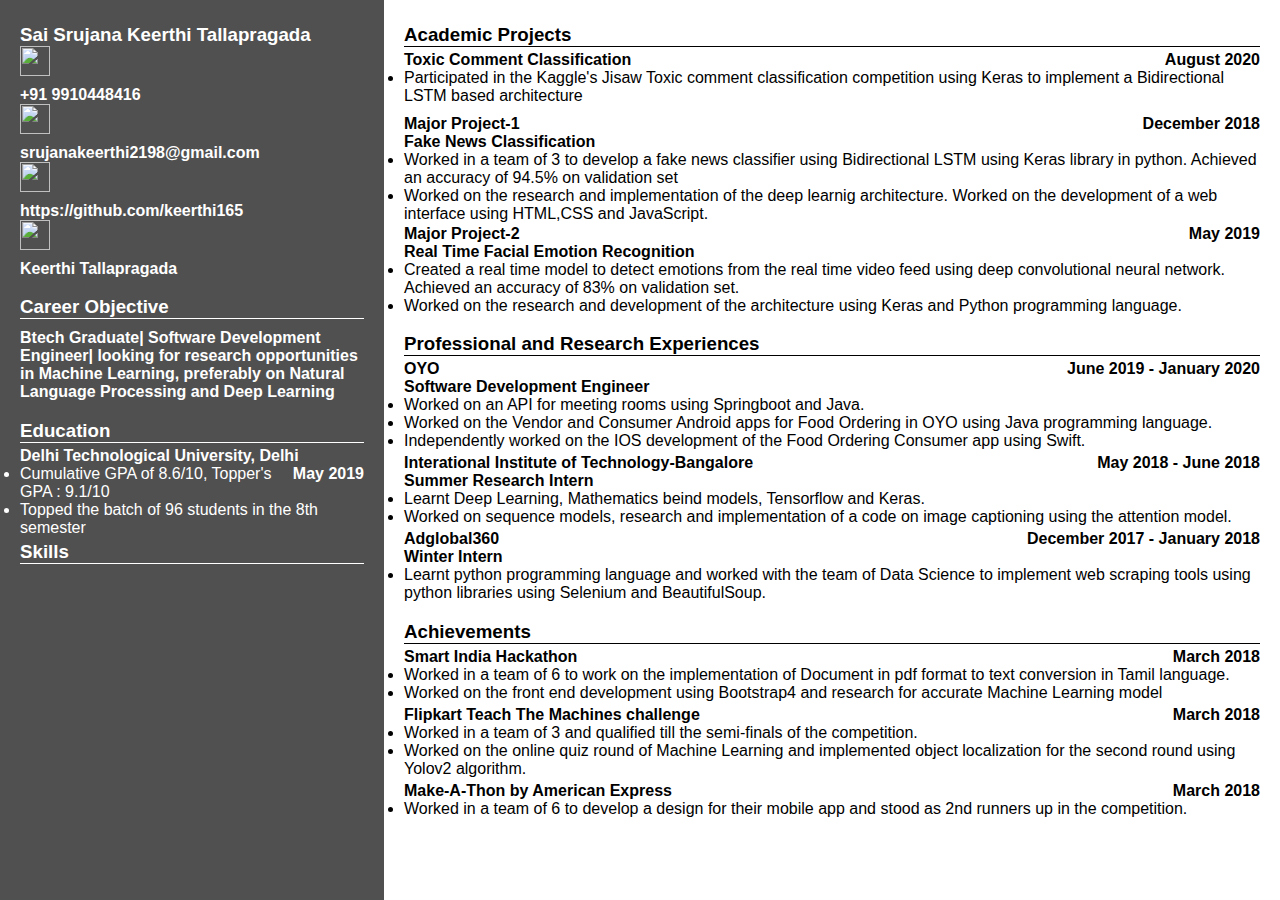
==== index.html @ 76b26827 "Update index.html" ====
<!DOCTYPE html>
<html>
  <head>
    <title> Keerthi Tallapragada</title>
    <meta name="viewport" content="width=device-width, initial-scale=1">
    <link rel = "stylesheet" type = "text/css" href="assets/css/mstyle.css">
  </head>
 <body>
  <div class = "mainRow">
   <div class="mainColumnOne" style="background-color: #505050; height: 100vh;">
    <h3 style="color: white; ">Sai Srujana Keerthi Tallapragada</h3>
       <div class = "phRow">
       <img src ="assets/phone.png" style="display: inline-block; width: 30px; height: 30px;vertical-align: middle;"/>
         <span style="color: white; vertical-align:middle;"><h4>+91 9910448416</h4></span>
     </div> 
     <div class = "emRow">
       <img src ="assets/email.png" style="vertical-align: middle; width: 30px; height: 30px;"/>
       <span style="color: white; vertical-align:middle;margin-left: 0px;padding-left: 0px;"><h4>srujanakeerthi2198@gmail.com</h4></span>
     </div> 
        <div class = "gitRow">
          <img src ="assets/github.png" style="vertical-align: middle; width: 30px; height: 30px;"/> 
        <span style="color: white; vertical-align: middle; margin-left: 0px;padding-left: 0px;"><h4>https://github.com/keerthi165</h4></span>
     </div> 
        <div class = "linkRow">
          <img src ="assets/linkedin.png" style="vertical-align: middle ; width: 30px; height: 30px;"/> 
       <span style="color: white; vertical-align: middle;margin-left: 0px; padding-left: 0px;"><h4>Keerthi Tallapragada</h4></span>
     </div> 
     <h3 style="color:white;"> Career Objective</h3>
      <div style="height:1px; width: 100%; background-color: white"></div>
    <h4 style="color: white; ">Btech Graduate| Software Development Engineer| looking for research opportunities in Machine Learning, preferably on Natural Language Processing and Deep Learning</h4>
      <h3 style="color:white;">Education</h3>
        <div style="height:1px; width: 100%; background-color: white"></div>
           <h4 style="color: white; margin-top: 4px;"> 
             <div style="float:left; padding: 0px;">Delhi Technological University, Delhi</div>
             <div style="float:right">May 2019</div>
             <div style="clear: left;"/>
           </h4>
       <ul style="color: white; margin-top:0px;">
      <li> Cumulative GPA of 8.6/10, Topper's GPA : 9.1/10</li>
      <li> Topped the batch of 96 students in the 8th semester</li>
       </ul>
     
     <h3 style="color: white; margin-top:4px;">Skills</h3>
      <div style="height:1px; width: 100%; background-color: white"></div>
     
   </div>
<div class="mainColumnTwo" style= "height: 100vh;">

<!--projects-->
<h3>Academic Projects</h3>
  <div style="height:1px; width: 100%; background-color: #000000"></div>
 <h4 style="margin-top: 4px;"> 
    <div style="float:left; padding: 0px;">Toxic Comment Classification</div>
    <div style="float:right;">August 2020</div>
    <div style="clear: left;"/>
</h4>
  
  <ul style="margin-top:0px;">
<li>Participated in the Kaggle's Jisaw Toxic comment classification competition using Keras to implement a Bidirectional LSTM based architecture</li>
 </ul>
  <h4> 
    <div style="float:left; padding: 0px;">Major Project-1</div>
    <div style="float:right;">December 2018</div>
    <div style="clear: left;"/>
</h4>
  <h4 style="margin-top:0px;">Fake News Classification</h4>
 <ul style="margin-top: 0px;">
<li>Worked in a team of 3 to develop a fake news classifier using Bidirectional LSTM using Keras library in python. Achieved an accuracy of 94.5% on validation set</li>
<li>Worked on the research and implementation of the deep learnig architecture. Worked on the development of a web interface using HTML,CSS and JavaScript.</li>
 </ul>
 
 <h4 style="margin-top:2px;"> 
    <div style="float:left; padding: 0px;">
      <div>Major Project-2</div>
      <div>Real Time Facial Emotion Recognition</div>
      </div>
    <div style="float:right;">May 2019</div>
    <div style="clear: left;"/>
</h4>
   <ul style="margin-top:0px;">
<li>Created a real time model to detect emotions from the real time video feed using deep convolutional neural network. Achieved an accuracy of 83% on validation set.</li>
 <li>Worked on the research and development of the architecture using Keras and Python programming language.</li>
 </ul> 
   
   
 <!--Professional and Research Experiences-->  
 <h3>Professional and Research Experiences</h3>
  <div style="height:1px; width: 100%; background-color: #000000"></div>
 <h4 style="margin-top: 4px;"> 
    <div style="float:left; padding: 0px;">
      <div>OYO</div>
      <div>Software Development Engineer</div>
   </div>
    <div style="float:right;">June 2019 - January 2020</div>
    <div style="clear: left;"/>
</h4>
   <ul style="margin-top:0px;">
  <li> Worked on an API for meeting rooms using Springboot and Java.</li> 
  <li>Worked on the Vendor and Consumer Android apps for Food Ordering in OYO using Java programming language. </li>
  <li>Independently worked on the IOS development of the Food Ordering Consumer app using Swift. </li>
   </ul>

 <h4 style="margin-top: 4px;"> 
    <div style="float:left; padding: 0px;">
      <div>Interational Institute of Technology-Bangalore</div>
      <div>Summer Research Intern</div>
   </div>
    <div style="float:right;">May 2018 - June 2018</div>
    <div style="clear: left;"/>
</h4>
<ul style="margin-top:0px;">
 <li>Learnt Deep Learning, Mathematics beind models, Tensorflow and Keras. </li>
<li>Worked on sequence models, research and implementation of a code on image captioning using the attention model. </li>
 </ul>
  
    <h4 style="margin-top: 4px;"> 
    <div style="float:left; padding: 0px;">
      <div>Adglobal360</div>
        <div> Winter Intern </div>
      </div>
    <div style="float:right;">December 2017 - January 2018</div>
    <div style="clear: left;"/>
</h4>
<ul style="margin-top:0px;">
  <li> Learnt python programming language and worked with the team of Data Science to implement web scraping tools using python libraries using Selenium and BeautifulSoup.</li> 
 </ul>  
  
  <!--Achievements-->
  <h3>Achievements</h3>
  <div style="height:1px; width: 100%; background-color: #000000"></div>
  <h4 style="margin-top:4px;"> 
    <div style="float:left; padding: 0px;">Smart India Hackathon</div>
    <div style="float:right;">March 2018</div>
    <div style="clear: left;"/>
</h4> 
<ul style="margin-top:0px;">
  <li>Worked in a team of 6 to work on the implementation of Document in pdf format to text conversion in Tamil language.</li> 
  <li>Worked on the front end development using Bootstrap4 and research for accurate Machine Learning model</li>
 </ul>

  <h4 style="margin-top:4px;"> 
    <div style="float:left;padding:0px;">Flipkart Teach The Machines challenge</div>
    <div style="float:right;">March 2018</div>
    <div style="clear: left;"/>
</h4> 
<ul style="margin-top:0px;">
  <li>Worked in a team of 3 and qualified till the semi-finals of the competition.</li> 
  <li>Worked on the online quiz round of Machine Learning and implemented object localization for the second round using Yolov2 algorithm.</li>
 </ul>  
   
  <h4 style="margin-top:4px;"> 
    <div style="float:left; padding:0px;">Make-A-Thon by American Express</div>
    <div style="float:right;">March 2018</div>
    <div style="clear: left;"/>
</h4> 
 
<ul style="margin-top:0px;">
  <li>Worked in a team of 6 to develop a design for their mobile app and stood as 2nd runners up in the competition.</li> 
 </ul>    
  </div>
 </div>
  </body>
</html>
---- assets/css/mstyle.css ----
* {
  box-sizing: border-box;
}

body{
 margin: 0px;
 height : 100vh;
}

.phColOne,.emColOne,.linkColOne,.gitColOne{
  float: left;
  width: 20%;
  height: 50px;
}
.phColTwo,.emColTwo, .linkColTwo,.gitColTwo{
  float: right;
  width: 80%;
}

.phRow, .emRow,.linkRow,.gitRow::after{
  clear: both;
}

.mainColumnOne{
  float: left;
  width:30%;
  padding-left: 20px;
  padding-right: 20px;
  padding-top: 5px;
  height: 100vh;
}

.mainColumnTwo{
 float: right;
  width: 70%;
  padding-top: 5px;
  padding-right: 20px;
  padding-left: 20px;
  height: 100vh;
}
.college{
 float: left;
  width: 70%
}

.college_grad{
  float: right;
  width: 30%;
}

.job{
  float: left;
  width: 70%;
}

.job_date{
  float: right;
  width: 30%;
}

h3{
margin-bottom: 0;
padding: 0;
font-family: Helvetica, Arial, Tahoma, Serif;
}
h4{
margin: 0px;
margin-top:10px;
padding:0px;
font-family: Helvetica, Arial, Tahoma, Serif;
}
ul{
 font-family: Helvetica, Arial, Tahoma, Serif;
  margin: 0px;
  padding:0px;
}
h2{
font-family: Arial Black, Arial, Tahoma, Serif;
}
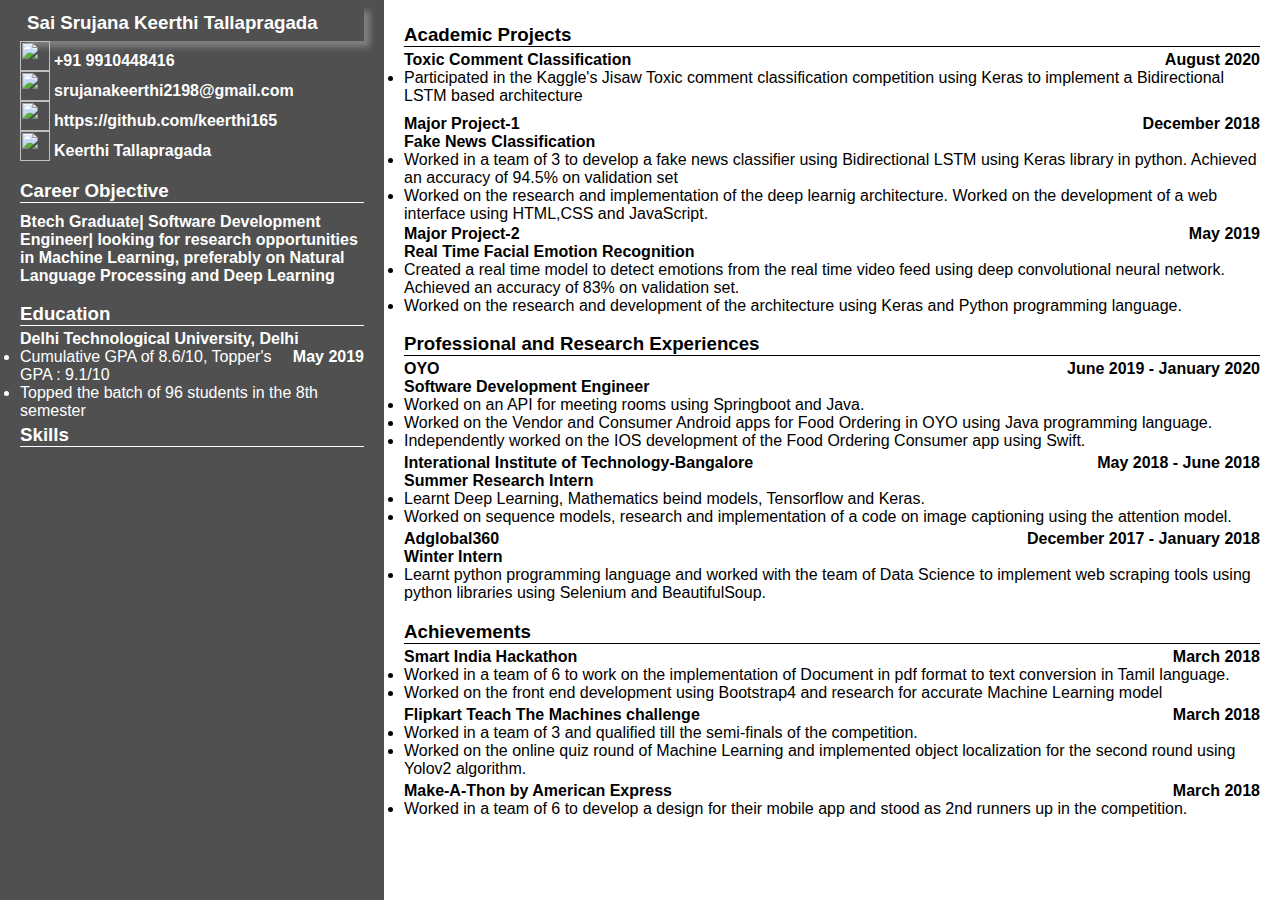
==== commit ab2a495d: "Update index.html" ====
--- a/index.html
+++ b/index.html
@@ -8,22 +8,22 @@
  <body>
   <div class = "mainRow">
    <div class="mainColumnOne" style="background-color: #505050; height: 100vh;">
-    <h3 style="color: white; ">Sai Srujana Keerthi Tallapragada</h3>
+     <div style="box-shadow: 6px 6px 6px grey;"><h3 style="color: white; margin-top: 0px; padding: 7px;">Sai Srujana Keerthi Tallapragada</h3></div>
        <div class = "phRow">
        <img src ="assets/phone.png" style="display: inline-block; width: 30px; height: 30px;vertical-align: middle;"/>
-         <span style="color: white; vertical-align:middle;"><h4>+91 9910448416</h4></span>
+         <span style="color: white;display: inline-block; vertical-align:middle;"><h4>+91 9910448416</h4></span>
      </div> 
      <div class = "emRow">
        <img src ="assets/email.png" style="vertical-align: middle; width: 30px; height: 30px;"/>
-       <span style="color: white; vertical-align:middle;margin-left: 0px;padding-left: 0px;"><h4>srujanakeerthi2198@gmail.com</h4></span>
+       <span style="color: white; vertical-align:middle; display: inline-block;margin-left: 0px;padding-left: 0px;"><h4>srujanakeerthi2198@gmail.com</h4></span>
      </div> 
         <div class = "gitRow">
           <img src ="assets/github.png" style="vertical-align: middle; width: 30px; height: 30px;"/> 
-        <span style="color: white; vertical-align: middle; margin-left: 0px;padding-left: 0px;"><h4>https://github.com/keerthi165</h4></span>
+        <span style="color: white; vertical-align: middle; margin-left: 0px;display: inline-block;padding-left: 0px;"><h4>https://github.com/keerthi165</h4></span>
      </div> 
         <div class = "linkRow">
           <img src ="assets/linkedin.png" style="vertical-align: middle ; width: 30px; height: 30px;"/> 
-       <span style="color: white; vertical-align: middle;margin-left: 0px; padding-left: 0px;"><h4>Keerthi Tallapragada</h4></span>
+       <span style="color: white; vertical-align: middle;margin-left: 0px; padding-left: 0px;display: inline-block;"><h4>Keerthi Tallapragada</h4></span>
      </div> 
      <h3 style="color:white;"> Career Objective</h3>
       <div style="height:1px; width: 100%; background-color: white"></div>
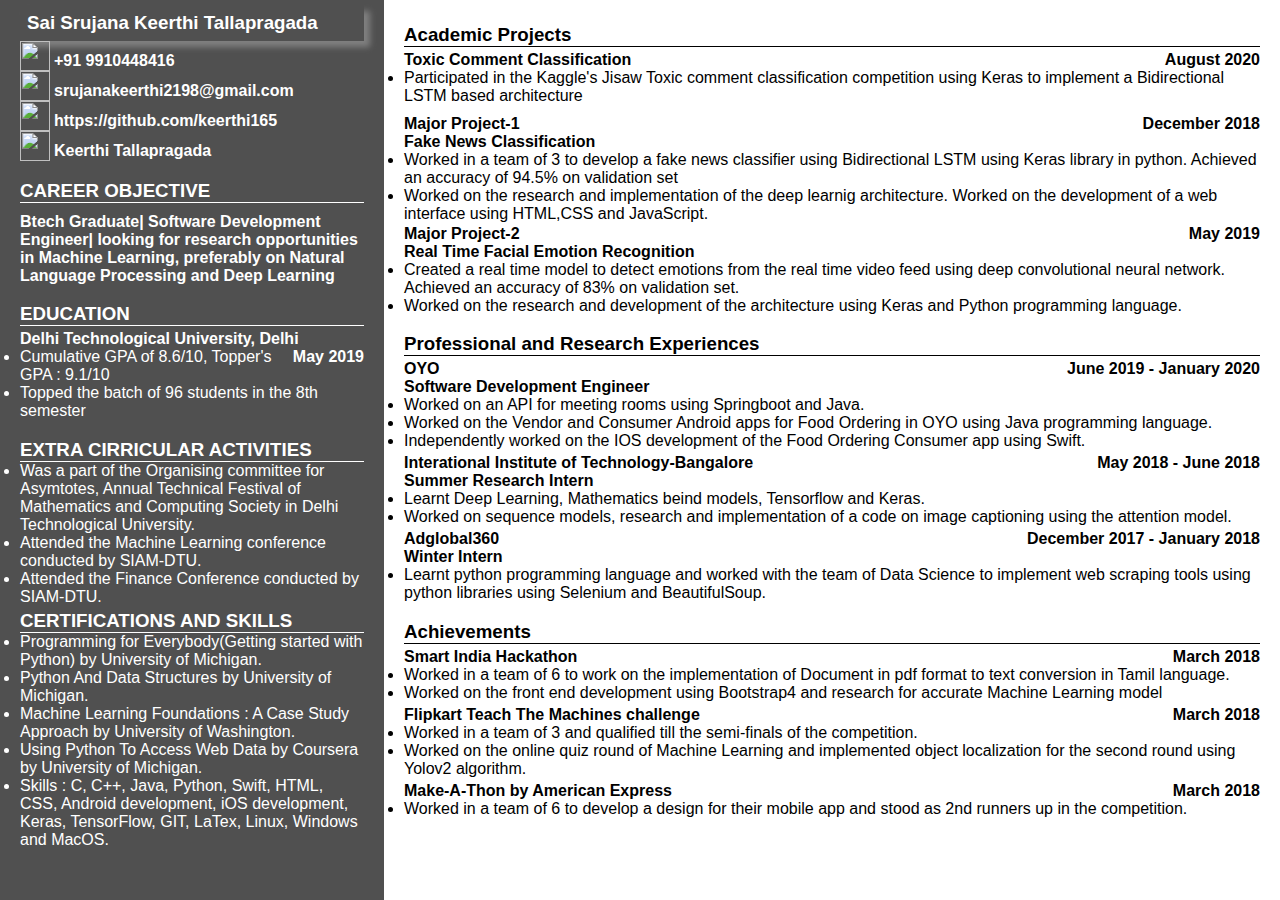
==== commit 05c249e9: "Update index.html" ====
--- a/index.html
+++ b/index.html
@@ -6,8 +6,8 @@
     <link rel = "stylesheet" type = "text/css" href="assets/css/mstyle.css">
   </head>
  <body>
-  <div class = "mainRow">
-   <div class="mainColumnOne" style="background-color: #505050; height: 100vh;">
+  <div class = "mainRow" style="margin: 0px; height: 100vh;">
+   <span class="mainColumnOne" style="background-color: #505050; height: 100vh; ">
      <div style="box-shadow: 6px 6px 6px grey;"><h3 style="color: white; margin-top: 0px; padding: 7px;">Sai Srujana Keerthi Tallapragada</h3></div>
        <div class = "phRow">
        <img src ="assets/phone.png" style="display: inline-block; width: 30px; height: 30px;vertical-align: middle;"/>
@@ -25,10 +25,10 @@
           <img src ="assets/linkedin.png" style="vertical-align: middle ; width: 30px; height: 30px;"/> 
        <span style="color: white; vertical-align: middle;margin-left: 0px; padding-left: 0px;display: inline-block;"><h4>Keerthi Tallapragada</h4></span>
      </div> 
-     <h3 style="color:white;"> Career Objective</h3>
+     <h3 style="color:white;">CAREER OBJECTIVE</h3>
       <div style="height:1px; width: 100%; background-color: white"></div>
     <h4 style="color: white; ">Btech Graduate| Software Development Engineer| looking for research opportunities in Machine Learning, preferably on Natural Language Processing and Deep Learning</h4>
-      <h3 style="color:white;">Education</h3>
+      <h3 style="color:white;">EDUCATION</h3>
         <div style="height:1px; width: 100%; background-color: white"></div>
            <h4 style="color: white; margin-top: 4px;"> 
              <div style="float:left; padding: 0px;">Delhi Technological University, Delhi</div>
@@ -39,12 +39,25 @@
       <li> Cumulative GPA of 8.6/10, Topper's GPA : 9.1/10</li>
       <li> Topped the batch of 96 students in the 8th semester</li>
        </ul>
+      <h3 style="color:white;">EXTRA CIRRICULAR ACTIVITIES</h3>
+        <div style="height:1px; width: 100%; background-color: white"></div>
+       <ul style="color: white; margin-top:0px;">
+      <li> Was a part of the Organising committee for Asymtotes, Annual Technical Festival of Mathematics and Computing Society in Delhi Technological University. </li>
+      <li>Attended the Machine Learning conference conducted by SIAM-DTU. </li>
+      <li>Attended the Finance Conference conducted by SIAM-DTU.</li>
+       </ul>
      
-     <h3 style="color: white; margin-top:4px;">Skills</h3>
+     <h3 style="color: white; margin-top:4px;">CERTIFICATIONS AND SKILLS</h3>
       <div style="height:1px; width: 100%; background-color: white"></div>
-     
-   </div>
-<div class="mainColumnTwo" style= "height: 100vh;">
+       <ul style="color: white; margin-top:0px;">
+      <li> Programming for Everybody(Getting started with Python) by University of Michigan. </li>
+      <li>Python And Data Structures by University of Michigan. </li>
+      <li>Machine Learning Foundations : A Case Study Approach by University of Washington.</li>
+         <li>Using Python To Access Web Data by Coursera by University of Michigan. </li>
+         <li>Skills : C, C++, Java, Python, Swift, HTML, CSS, Android development, iOS development, Keras, TensorFlow, GIT, LaTex, Linux, Windows and MacOS.</li>
+       </ul>
+   </span>
+<span class="mainColumnTwo">
 
 <!--projects-->
 <h3>Academic Projects</h3>
@@ -157,7 +170,7 @@
 <ul style="margin-top:0px;">
   <li>Worked in a team of 6 to develop a design for their mobile app and stood as 2nd runners up in the competition.</li> 
  </ul>    
-  </div>
+  </span>
  </div>
   </body>
 </html>
--- a/assets/css/mstyle.css
+++ b/assets/css/mstyle.css
@@ -2,12 +2,12 @@
   box-sizing: border-box;
 }
 
-body{
+body,html{
  margin: 0px;
  height : 100vh;
 }
 
-.phColOne,.emColOne,.linkColOne,.gitColOne{
+/* .phColOne,.emColOne,.linkColOne,.gitColOne{
   float: left;
   width: 20%;
   height: 50px;
@@ -19,7 +19,7 @@
 
 .phRow, .emRow,.linkRow,.gitRow::after{
   clear: both;
-}
+} */
 
 .mainColumnOne{
   float: left;
@@ -27,7 +27,7 @@
   padding-left: 20px;
   padding-right: 20px;
   padding-top: 5px;
-  height: 100vh;
+ margin:0px;
 }
 
 .mainColumnTwo{
@@ -36,7 +36,7 @@
   padding-top: 5px;
   padding-right: 20px;
   padding-left: 20px;
-  height: 100vh;
+  margin: 0px;
 }
 .college{
  float: left;
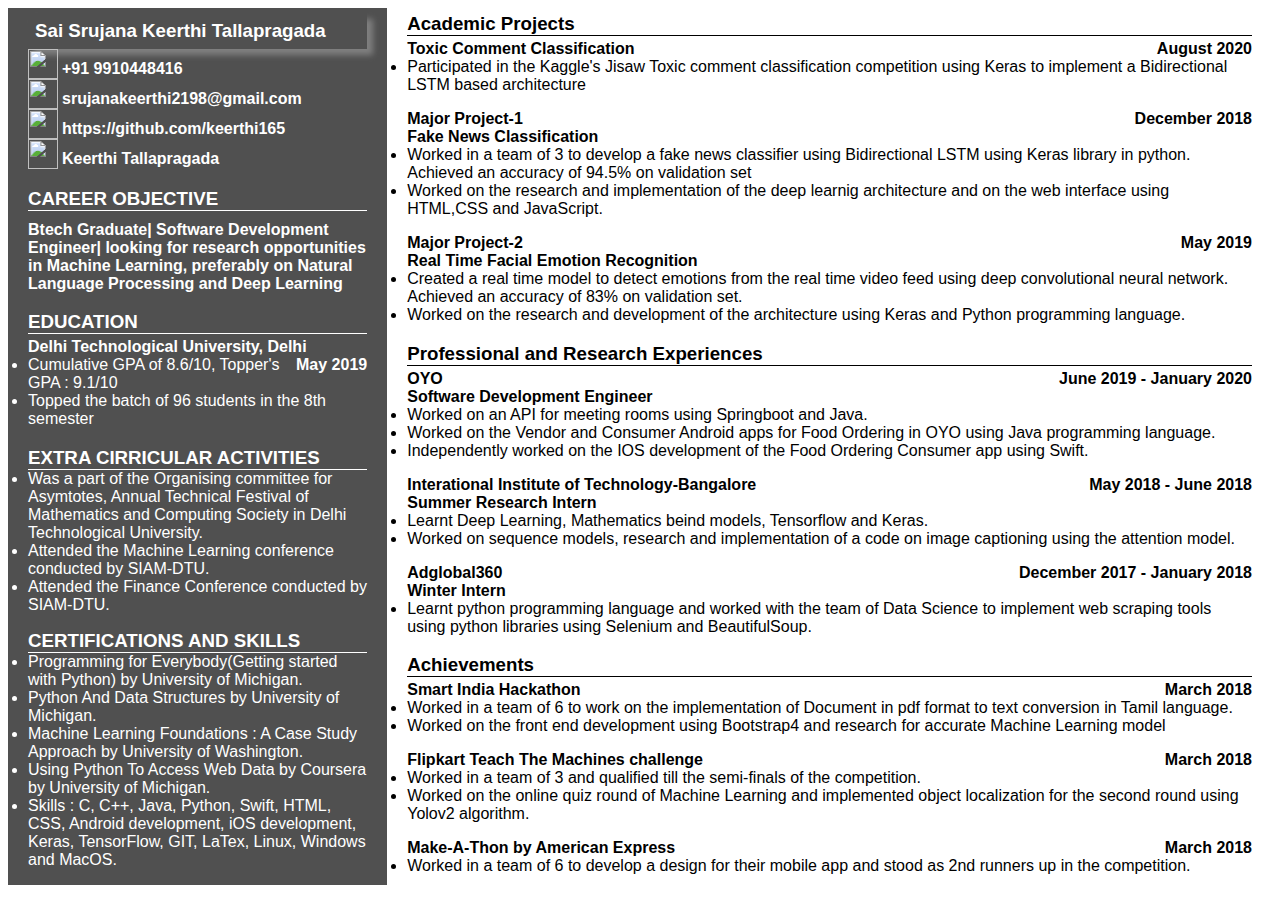
==== commit bcb08d3d: "Update index.html" ====
--- a/index.html
+++ b/index.html
@@ -6,8 +6,8 @@
     <link rel = "stylesheet" type = "text/css" href="assets/css/mstyle.css">
   </head>
  <body>
-  <div class = "mainRow" style="margin: 0px; height: 100vh;">
-   <span class="mainColumnOne" style="background-color: #505050; height: 100vh; ">
+  <div class = "mainRow" style="margin: 0px">
+   <div class="mainColumnOne" style="background-color: #505050;">
      <div style="box-shadow: 6px 6px 6px grey;"><h3 style="color: white; margin-top: 0px; padding: 7px;">Sai Srujana Keerthi Tallapragada</h3></div>
        <div class = "phRow">
        <img src ="assets/phone.png" style="display: inline-block; width: 30px; height: 30px;vertical-align: middle;"/>
@@ -56,11 +56,11 @@
          <li>Using Python To Access Web Data by Coursera by University of Michigan. </li>
          <li>Skills : C, C++, Java, Python, Swift, HTML, CSS, Android development, iOS development, Keras, TensorFlow, GIT, LaTex, Linux, Windows and MacOS.</li>
        </ul>
-   </span>
-<span class="mainColumnTwo">
+   </div>
+<div class="mainColumnTwo">
 
 <!--projects-->
-<h3>Academic Projects</h3>
+<h3 style="margin-top:0px;">Academic Projects</h3>
   <div style="height:1px; width: 100%; background-color: #000000"></div>
  <h4 style="margin-top: 4px;"> 
     <div style="float:left; padding: 0px;">Toxic Comment Classification</div>
@@ -79,10 +79,10 @@
   <h4 style="margin-top:0px;">Fake News Classification</h4>
  <ul style="margin-top: 0px;">
 <li>Worked in a team of 3 to develop a fake news classifier using Bidirectional LSTM using Keras library in python. Achieved an accuracy of 94.5% on validation set</li>
-<li>Worked on the research and implementation of the deep learnig architecture. Worked on the development of a web interface using HTML,CSS and JavaScript.</li>
+<li>Worked on the research and implementation of the deep learnig architecture and on the web interface using HTML,CSS and JavaScript.</li>
  </ul>
  
- <h4 style="margin-top:2px;"> 
+ <h4> 
     <div style="float:left; padding: 0px;">
       <div>Major Project-2</div>
       <div>Real Time Facial Emotion Recognition</div>
@@ -113,7 +113,7 @@
   <li>Independently worked on the IOS development of the Food Ordering Consumer app using Swift. </li>
    </ul>
 
- <h4 style="margin-top: 4px;"> 
+ <h4> 
     <div style="float:left; padding: 0px;">
       <div>Interational Institute of Technology-Bangalore</div>
       <div>Summer Research Intern</div>
@@ -126,7 +126,7 @@
 <li>Worked on sequence models, research and implementation of a code on image captioning using the attention model. </li>
  </ul>
   
-    <h4 style="margin-top: 4px;"> 
+    <h4> 
     <div style="float:left; padding: 0px;">
       <div>Adglobal360</div>
         <div> Winter Intern </div>
@@ -151,7 +151,7 @@
   <li>Worked on the front end development using Bootstrap4 and research for accurate Machine Learning model</li>
  </ul>
 
-  <h4 style="margin-top:4px;"> 
+  <h4> 
     <div style="float:left;padding:0px;">Flipkart Teach The Machines challenge</div>
     <div style="float:right;">March 2018</div>
     <div style="clear: left;"/>
@@ -161,7 +161,7 @@
   <li>Worked on the online quiz round of Machine Learning and implemented object localization for the second round using Yolov2 algorithm.</li>
  </ul>  
    
-  <h4 style="margin-top:4px;"> 
+  <h4> 
     <div style="float:left; padding:0px;">Make-A-Thon by American Express</div>
     <div style="float:right;">March 2018</div>
     <div style="clear: left;"/>
@@ -170,7 +170,7 @@
 <ul style="margin-top:0px;">
   <li>Worked in a team of 6 to develop a design for their mobile app and stood as 2nd runners up in the competition.</li> 
  </ul>    
-  </span>
+  </div>
  </div>
   </body>
 </html>
--- a/assets/css/mstyle.css
+++ b/assets/css/mstyle.css
@@ -1,10 +1,5 @@
 * {
   box-sizing: border-box;
-}
-
-body,html{
- margin: 0px;
- height : 100vh;
 }
 
 /* .phColOne,.emColOne,.linkColOne,.gitColOne{
@@ -16,7 +11,6 @@
   float: right;
   width: 80%;
 }
-
 .phRow, .emRow,.linkRow,.gitRow::after{
   clear: both;
 } */
@@ -24,20 +18,27 @@
 .mainColumnOne{
   float: left;
   width:30%;
+  min-height: 100%;
   padding-left: 20px;
   padding-right: 20px;
   padding-top: 5px;
- margin:0px;
 }
 
 .mainColumnTwo{
  float: right;
   width: 70%;
+  min-height: 100%;
   padding-top: 5px;
+  padding-bottom: 20px;
   padding-right: 20px;
   padding-left: 20px;
-  margin: 0px;
 }
+
+.mainRow::after{
+ clear: both;
+ min-height: 100%;
+}
+
 .college{
  float: left;
   width: 70%
@@ -71,7 +72,6 @@
 }
 ul{
  font-family: Helvetica, Arial, Tahoma, Serif;
-  margin: 0px;
   padding:0px;
 }
 h2{
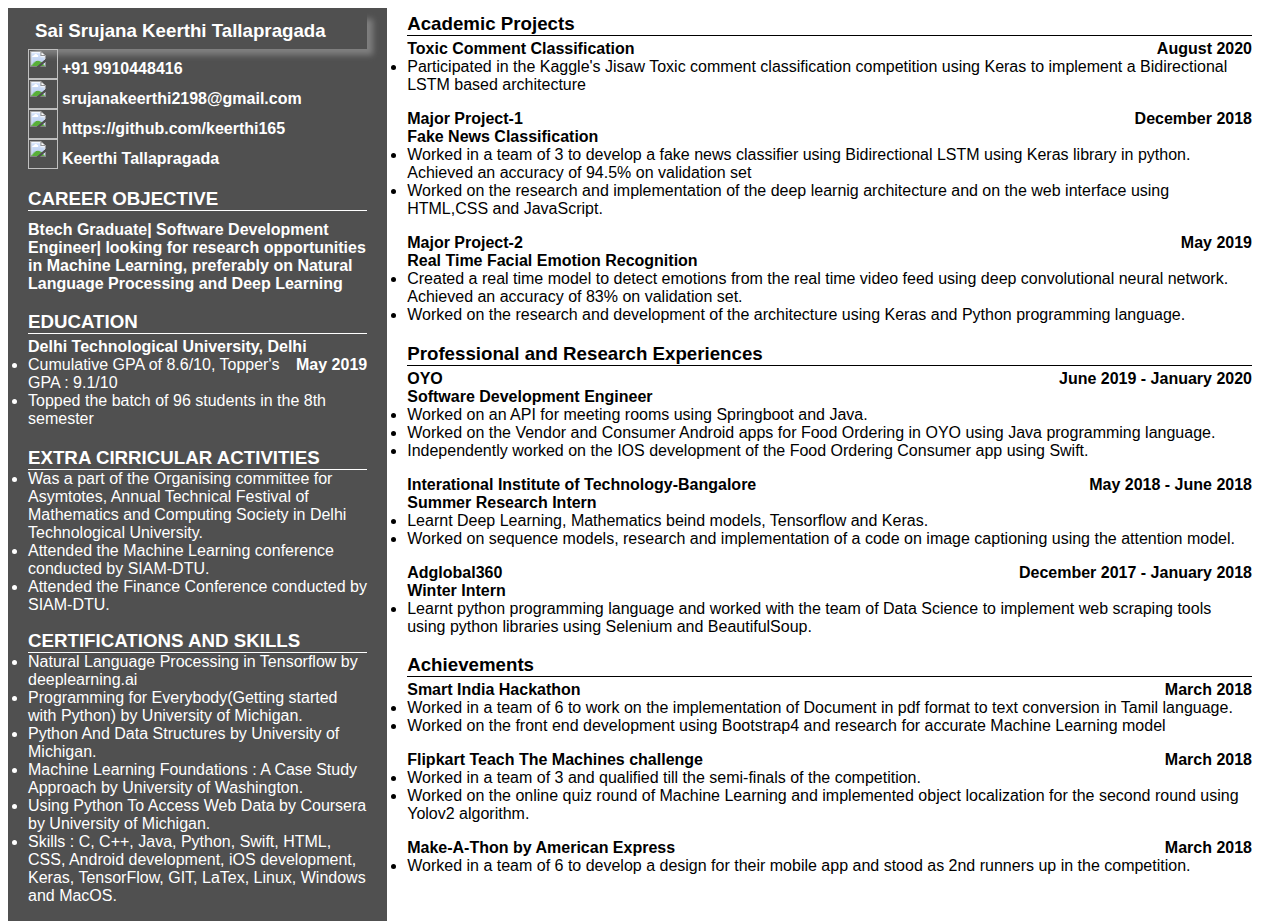
==== commit 00d9729c: "Update index.html" ====
--- a/index.html
+++ b/index.html
@@ -50,6 +50,7 @@
      <h3 style="color: white; margin-top:4px;">CERTIFICATIONS AND SKILLS</h3>
       <div style="height:1px; width: 100%; background-color: white"></div>
        <ul style="color: white; margin-top:0px;">
+         <li>Natural Language Processing in Tensorflow by deeplearning.ai</li>
       <li> Programming for Everybody(Getting started with Python) by University of Michigan. </li>
       <li>Python And Data Structures by University of Michigan. </li>
       <li>Machine Learning Foundations : A Case Study Approach by University of Washington.</li>
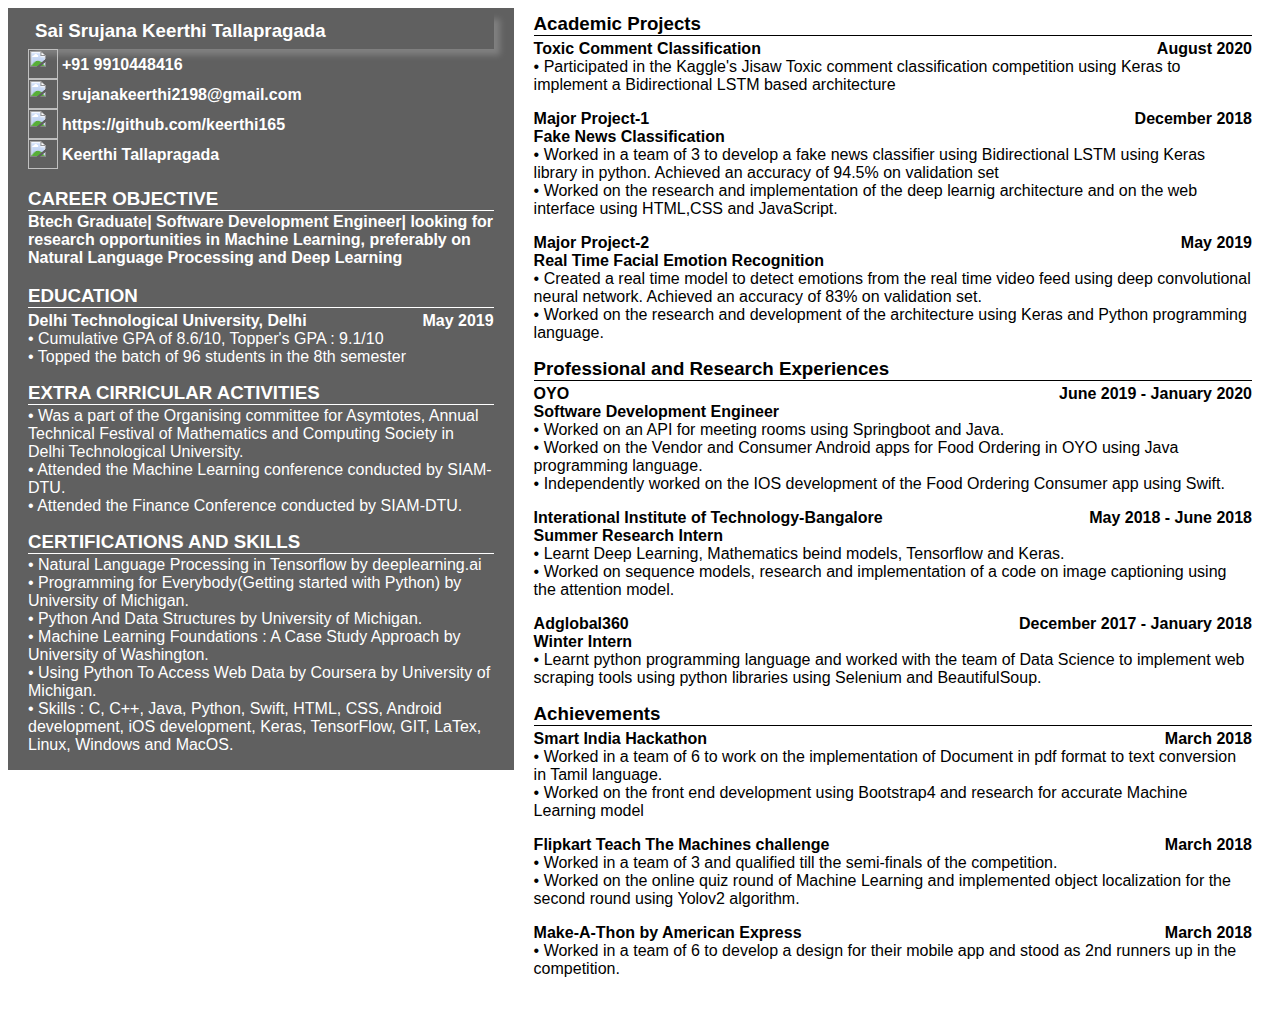
==== commit 4537553e: "Update index.html" ====
--- a/index.html
+++ b/index.html
@@ -7,9 +7,9 @@
   </head>
  <body>
   <div class = "mainRow" style="margin: 0px">
-   <div class="mainColumnOne" style="background-color: #505050;">
+   <div class="mainColumnOne" style="background-color: #606060;">
      <div style="box-shadow: 6px 6px 6px grey;"><h3 style="color: white; margin-top: 0px; padding: 7px;">Sai Srujana Keerthi Tallapragada</h3></div>
-       <div class = "phRow">
+       <div class = "phRow" style="margint-top: 4px;">
        <img src ="assets/phone.png" style="display: inline-block; width: 30px; height: 30px;vertical-align: middle;"/>
          <span style="color: white;display: inline-block; vertical-align:middle;"><h4>+91 9910448416</h4></span>
      </div> 
@@ -27,7 +27,7 @@
      </div> 
      <h3 style="color:white;">CAREER OBJECTIVE</h3>
       <div style="height:1px; width: 100%; background-color: white"></div>
-    <h4 style="color: white; ">Btech Graduate| Software Development Engineer| looking for research opportunities in Machine Learning, preferably on Natural Language Processing and Deep Learning</h4>
+    <h4 style="color: white; margin-top: 2px;">Btech Graduate| Software Development Engineer| looking for research opportunities in Machine Learning, preferably on Natural Language Processing and Deep Learning</h4>
       <h3 style="color:white;">EDUCATION</h3>
         <div style="height:1px; width: 100%; background-color: white"></div>
            <h4 style="color: white; margin-top: 4px;"> 
@@ -36,26 +36,26 @@
              <div style="clear: left;"/>
            </h4>
        <ul style="color: white; margin-top:0px;">
-      <li> Cumulative GPA of 8.6/10, Topper's GPA : 9.1/10</li>
-      <li> Topped the batch of 96 students in the 8th semester</li>
+      <li>• Cumulative GPA of 8.6/10, Topper's GPA : 9.1/10</li>
+      <li>• Topped the batch of 96 students in the 8th semester</li>
        </ul>
       <h3 style="color:white;">EXTRA CIRRICULAR ACTIVITIES</h3>
         <div style="height:1px; width: 100%; background-color: white"></div>
-       <ul style="color: white; margin-top:0px;">
-      <li> Was a part of the Organising committee for Asymtotes, Annual Technical Festival of Mathematics and Computing Society in Delhi Technological University. </li>
-      <li>Attended the Machine Learning conference conducted by SIAM-DTU. </li>
-      <li>Attended the Finance Conference conducted by SIAM-DTU.</li>
+       <ul style="color: white; margin-top:2px;">
+      <li>• Was a part of the Organising committee for Asymtotes, Annual Technical Festival of Mathematics and Computing Society in Delhi Technological University. </li>
+      <li>• Attended the Machine Learning conference conducted by SIAM-DTU. </li>
+      <li>• Attended the Finance Conference conducted by SIAM-DTU.</li>
        </ul>
      
      <h3 style="color: white; margin-top:4px;">CERTIFICATIONS AND SKILLS</h3>
       <div style="height:1px; width: 100%; background-color: white"></div>
-       <ul style="color: white; margin-top:0px;">
-         <li>Natural Language Processing in Tensorflow by deeplearning.ai</li>
-      <li> Programming for Everybody(Getting started with Python) by University of Michigan. </li>
-      <li>Python And Data Structures by University of Michigan. </li>
-      <li>Machine Learning Foundations : A Case Study Approach by University of Washington.</li>
-         <li>Using Python To Access Web Data by Coursera by University of Michigan. </li>
-         <li>Skills : C, C++, Java, Python, Swift, HTML, CSS, Android development, iOS development, Keras, TensorFlow, GIT, LaTex, Linux, Windows and MacOS.</li>
+       <ul style="color: white; margin-top: 2px;">
+         <li>• Natural Language Processing in Tensorflow by deeplearning.ai</li>
+      <li>• Programming for Everybody(Getting started with Python) by University of Michigan. </li>
+      <li>• Python And Data Structures by University of Michigan. </li>
+      <li>• Machine Learning Foundations : A Case Study Approach by University of Washington.</li>
+         <li>• Using Python To Access Web Data by Coursera by University of Michigan. </li>
+         <li>• Skills : C, C++, Java, Python, Swift, HTML, CSS, Android development, iOS development, Keras, TensorFlow, GIT, LaTex, Linux, Windows and MacOS.</li>
        </ul>
    </div>
 <div class="mainColumnTwo">
@@ -70,7 +70,7 @@
 </h4>
   
   <ul style="margin-top:0px;">
-<li>Participated in the Kaggle's Jisaw Toxic comment classification competition using Keras to implement a Bidirectional LSTM based architecture</li>
+<li>• Participated in the Kaggle's Jisaw Toxic comment classification competition using Keras to implement a Bidirectional LSTM based architecture</li>
  </ul>
   <h4> 
     <div style="float:left; padding: 0px;">Major Project-1</div>
@@ -79,8 +79,8 @@
 </h4>
   <h4 style="margin-top:0px;">Fake News Classification</h4>
  <ul style="margin-top: 0px;">
-<li>Worked in a team of 3 to develop a fake news classifier using Bidirectional LSTM using Keras library in python. Achieved an accuracy of 94.5% on validation set</li>
-<li>Worked on the research and implementation of the deep learnig architecture and on the web interface using HTML,CSS and JavaScript.</li>
+<li>• Worked in a team of 3 to develop a fake news classifier using Bidirectional LSTM using Keras library in python. Achieved an accuracy of 94.5% on validation set</li>
+<li>• Worked on the research and implementation of the deep learnig architecture and on the web interface using HTML,CSS and JavaScript.</li>
  </ul>
  
  <h4> 
@@ -92,8 +92,8 @@
     <div style="clear: left;"/>
 </h4>
    <ul style="margin-top:0px;">
-<li>Created a real time model to detect emotions from the real time video feed using deep convolutional neural network. Achieved an accuracy of 83% on validation set.</li>
- <li>Worked on the research and development of the architecture using Keras and Python programming language.</li>
+<li>• Created a real time model to detect emotions from the real time video feed using deep convolutional neural network. Achieved an accuracy of 83% on validation set.</li>
+ <li>• Worked on the research and development of the architecture using Keras and Python programming language.</li>
  </ul> 
    
    
@@ -109,9 +109,9 @@
     <div style="clear: left;"/>
 </h4>
    <ul style="margin-top:0px;">
-  <li> Worked on an API for meeting rooms using Springboot and Java.</li> 
-  <li>Worked on the Vendor and Consumer Android apps for Food Ordering in OYO using Java programming language. </li>
-  <li>Independently worked on the IOS development of the Food Ordering Consumer app using Swift. </li>
+  <li>• Worked on an API for meeting rooms using Springboot and Java.</li> 
+  <li>• Worked on the Vendor and Consumer Android apps for Food Ordering in OYO using Java programming language. </li>
+  <li>• Independently worked on the IOS development of the Food Ordering Consumer app using Swift. </li>
    </ul>
 
  <h4> 
@@ -123,8 +123,8 @@
     <div style="clear: left;"/>
 </h4>
 <ul style="margin-top:0px;">
- <li>Learnt Deep Learning, Mathematics beind models, Tensorflow and Keras. </li>
-<li>Worked on sequence models, research and implementation of a code on image captioning using the attention model. </li>
+ <li>• Learnt Deep Learning, Mathematics beind models, Tensorflow and Keras. </li>
+<li>• Worked on sequence models, research and implementation of a code on image captioning using the attention model. </li>
  </ul>
   
     <h4> 
@@ -136,7 +136,7 @@
     <div style="clear: left;"/>
 </h4>
 <ul style="margin-top:0px;">
-  <li> Learnt python programming language and worked with the team of Data Science to implement web scraping tools using python libraries using Selenium and BeautifulSoup.</li> 
+  <li>• Learnt python programming language and worked with the team of Data Science to implement web scraping tools using python libraries using Selenium and BeautifulSoup.</li> 
  </ul>  
   
   <!--Achievements-->
@@ -148,8 +148,8 @@
     <div style="clear: left;"/>
 </h4> 
 <ul style="margin-top:0px;">
-  <li>Worked in a team of 6 to work on the implementation of Document in pdf format to text conversion in Tamil language.</li> 
-  <li>Worked on the front end development using Bootstrap4 and research for accurate Machine Learning model</li>
+  <li>• Worked in a team of 6 to work on the implementation of Document in pdf format to text conversion in Tamil language.</li> 
+  <li>• Worked on the front end development using Bootstrap4 and research for accurate Machine Learning model</li>
  </ul>
 
   <h4> 
@@ -158,8 +158,8 @@
     <div style="clear: left;"/>
 </h4> 
 <ul style="margin-top:0px;">
-  <li>Worked in a team of 3 and qualified till the semi-finals of the competition.</li> 
-  <li>Worked on the online quiz round of Machine Learning and implemented object localization for the second round using Yolov2 algorithm.</li>
+  <li>• Worked in a team of 3 and qualified till the semi-finals of the competition.</li> 
+  <li>• Worked on the online quiz round of Machine Learning and implemented object localization for the second round using Yolov2 algorithm.</li>
  </ul>  
    
   <h4> 
@@ -169,7 +169,7 @@
 </h4> 
  
 <ul style="margin-top:0px;">
-  <li>Worked in a team of 6 to develop a design for their mobile app and stood as 2nd runners up in the competition.</li> 
+  <li>• Worked in a team of 6 to develop a design for their mobile app and stood as 2nd runners up in the competition.</li> 
  </ul>    
   </div>
  </div>
--- a/assets/css/mstyle.css
+++ b/assets/css/mstyle.css
@@ -2,6 +2,9 @@
   box-sizing: border-box;
 }
 
+body{
+height: 100%;
+}
 /* .phColOne,.emColOne,.linkColOne,.gitColOne{
   float: left;
   width: 20%;
@@ -17,7 +20,7 @@
 
 .mainColumnOne{
   float: left;
-  width:30%;
+  width:40%;
   min-height: 100%;
   padding-left: 20px;
   padding-right: 20px;
@@ -26,7 +29,7 @@
 
 .mainColumnTwo{
  float: right;
-  width: 70%;
+  width: 60%;
   min-height: 100%;
   padding-top: 5px;
   padding-bottom: 20px;
@@ -66,13 +69,20 @@
 }
 h4{
 margin: 0px;
-margin-top:10px;
+margin-top: 2px;
 padding:0px;
 font-family: Helvetica, Arial, Tahoma, Serif;
 }
 ul{
  font-family: Helvetica, Arial, Tahoma, Serif;
   padding:0px;
+  display: inline-block;
+  float: left;
+  list-style: disc;
+}
+li{
+display: inline-block;
+  float: left;
 }
 h2{
 font-family: Arial Black, Arial, Tahoma, Serif;
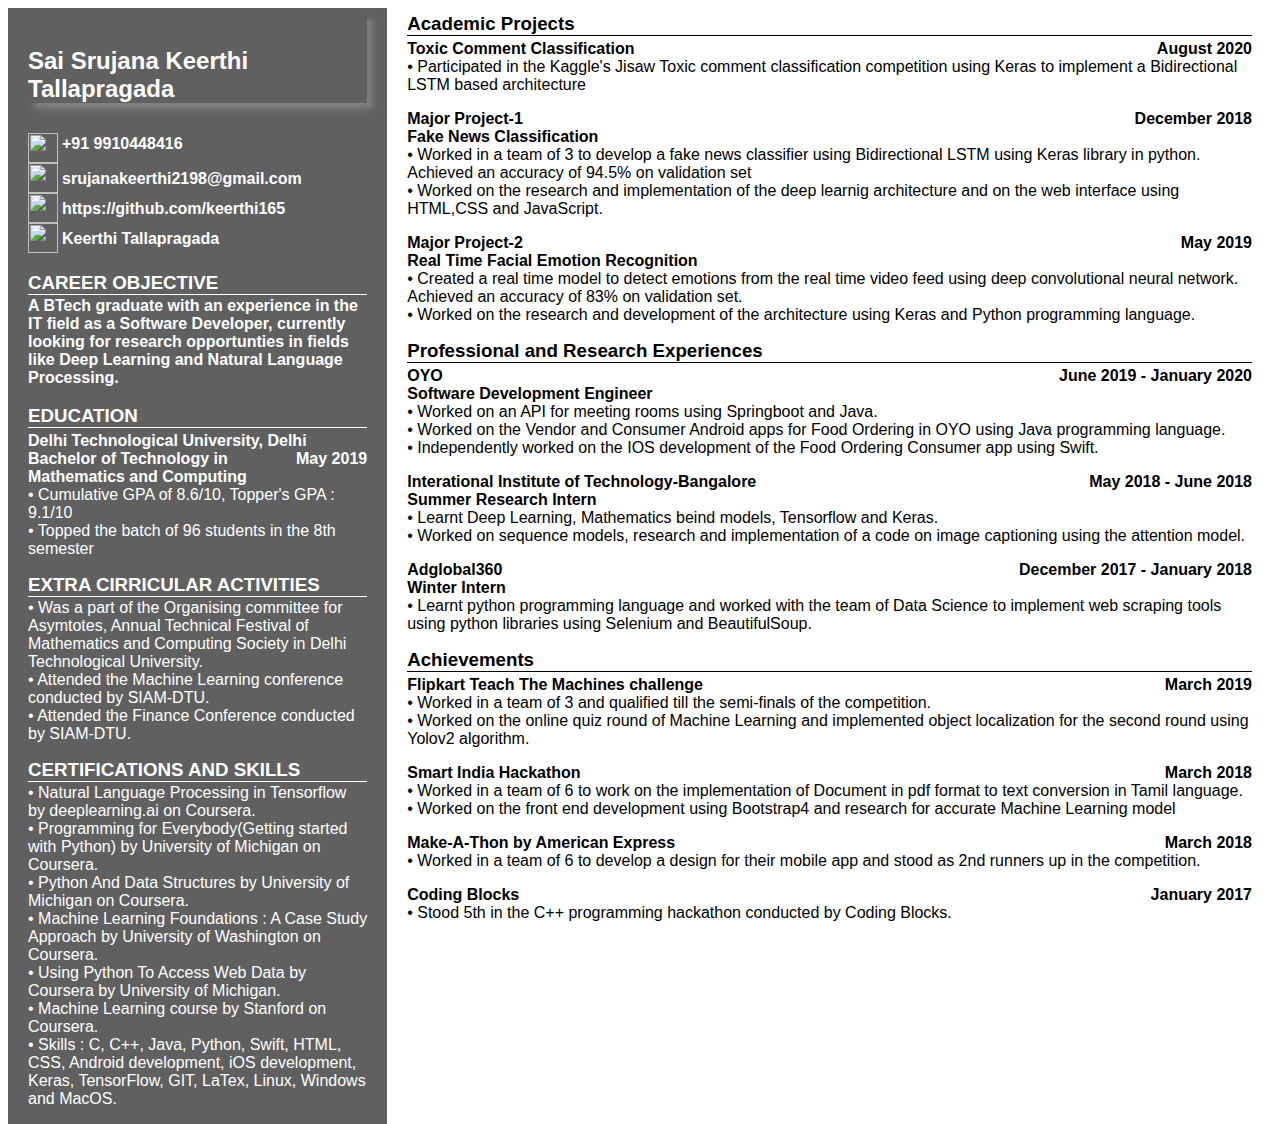
==== commit 73f3ba60: "Update index.html" ====
--- a/index.html
+++ b/index.html
@@ -2,15 +2,15 @@
 <html>
   <head>
     <title> Keerthi Tallapragada</title>
-    <meta name="viewport" content="width=device-width, initial-scale=1">
+    <meta name="viewport" content="width=device-width, initial-scale=1.0">
     <link rel = "stylesheet" type = "text/css" href="assets/css/mstyle.css">
   </head>
  <body>
   <div class = "mainRow" style="margin: 0px">
    <div class="mainColumnOne" style="background-color: #606060;">
-     <div style="box-shadow: 6px 6px 6px grey;"><h3 style="color: white; margin-top: 0px; padding: 7px;">Sai Srujana Keerthi Tallapragada</h3></div>
-       <div class = "phRow" style="margint-top: 4px;">
-       <img src ="assets/phone.png" style="display: inline-block; width: 30px; height: 30px;vertical-align: middle;"/>
+     <div style="box-shadow: 6px 6px 6px grey;"><h3 style="color: white; margin-top: 0px; padding: 7px;"><h2 style="color: white;">Sai Srujana Keerthi Tallapragada</h2></div>
+       <div class = "phRow">
+       <img src ="assets/phone.png" style="display: inline-block; width: 30px; height: 30px;vertical-align: middle; margin-top: 10px;"/>
          <span style="color: white;display: inline-block; vertical-align:middle;"><h4>+91 9910448416</h4></span>
      </div> 
      <div class = "emRow">
@@ -27,7 +27,7 @@
      </div> 
      <h3 style="color:white;">CAREER OBJECTIVE</h3>
       <div style="height:1px; width: 100%; background-color: white"></div>
-    <h4 style="color: white; margin-top: 2px;">Btech Graduate| Software Development Engineer| looking for research opportunities in Machine Learning, preferably on Natural Language Processing and Deep Learning</h4>
+    <h4 style="color: white; margin-top: 2px;">A BTech graduate with an experience in the IT field as a Software Developer, currently looking for research opportunties in fields like Deep Learning and Natural Language Processing.</h4>
       <h3 style="color:white;">EDUCATION</h3>
         <div style="height:1px; width: 100%; background-color: white"></div>
            <h4 style="color: white; margin-top: 4px;"> 
@@ -35,6 +35,7 @@
              <div style="float:right">May 2019</div>
              <div style="clear: left;"/>
            </h4>
+       <h4 style="margin-top:0px; color: white;">Bachelor of Technology in Mathematics and Computing</h4>
        <ul style="color: white; margin-top:0px;">
       <li>• Cumulative GPA of 8.6/10, Topper's GPA : 9.1/10</li>
       <li>• Topped the batch of 96 students in the 8th semester</li>
@@ -50,11 +51,12 @@
      <h3 style="color: white; margin-top:4px;">CERTIFICATIONS AND SKILLS</h3>
       <div style="height:1px; width: 100%; background-color: white"></div>
        <ul style="color: white; margin-top: 2px;">
-         <li>• Natural Language Processing in Tensorflow by deeplearning.ai</li>
-      <li>• Programming for Everybody(Getting started with Python) by University of Michigan. </li>
-      <li>• Python And Data Structures by University of Michigan. </li>
-      <li>• Machine Learning Foundations : A Case Study Approach by University of Washington.</li>
+         <li>• Natural Language Processing in Tensorflow by deeplearning.ai on Coursera.</li>
+      <li>• Programming for Everybody(Getting started with Python) by University of Michigan on Coursera. </li>
+      <li>• Python And Data Structures by University of Michigan on Coursera. </li>
+      <li>• Machine Learning Foundations : A Case Study Approach by University of Washington on Coursera.</li>
          <li>• Using Python To Access Web Data by Coursera by University of Michigan. </li>
+         <li>• Machine Learning course by Stanford on Coursera.</li>
          <li>• Skills : C, C++, Java, Python, Swift, HTML, CSS, Android development, iOS development, Keras, TensorFlow, GIT, LaTex, Linux, Windows and MacOS.</li>
        </ul>
    </div>
@@ -143,34 +145,40 @@
   <h3>Achievements</h3>
   <div style="height:1px; width: 100%; background-color: #000000"></div>
   <h4 style="margin-top:4px;"> 
+    <div style="float:left;padding:0px;">Flipkart Teach The Machines challenge</div>
+    <div style="float:right;">March 2019</div>
+    <div style="clear: left;"/>
+  </h4> 
+   <ul style="margin-top:0px;">
+     <li>• Worked in a team of 3 and qualified till the semi-finals of the competition.</li> 
+     <li>• Worked on the online quiz round of Machine Learning and implemented object localization for the second round using Yolov2 algorithm.</li>
+   </ul>  
+<h4> 
     <div style="float:left; padding: 0px;">Smart India Hackathon</div>
     <div style="float:right;">March 2018</div>
     <div style="clear: left;"/>
 </h4> 
-<ul style="margin-top:0px;">
-  <li>• Worked in a team of 6 to work on the implementation of Document in pdf format to text conversion in Tamil language.</li> 
-  <li>• Worked on the front end development using Bootstrap4 and research for accurate Machine Learning model</li>
- </ul>
+  <ul style="margin-top:0px;">
+    <li>• Worked in a team of 6 to work on the implementation of Document in pdf format to text conversion in Tamil language.</li> 
+    <li>• Worked on the front end development using Bootstrap4 and research for accurate Machine Learning model</li>
+  </ul>
 
   <h4> 
-    <div style="float:left;padding:0px;">Flipkart Teach The Machines challenge</div>
+    <div style="float:left; padding:0px;">Make-A-Thon by American Express</div>
     <div style="float:right;">March 2018</div>
+    <div style="clear: both;"/>
+</h4> 
+ <ul style="margin-top:0px;">
+  <li>• Worked in a team of 6 to develop a design for their mobile app and stood as 2nd runners up in the competition.</li> 
+ </ul>
+ <h4> 
+    <div style="float:left; padding:0px;">Coding Blocks</div>
+    <div style="float:right;">January 2017</div>
     <div style="clear: left;"/>
 </h4> 
 <ul style="margin-top:0px;">
-  <li>• Worked in a team of 3 and qualified till the semi-finals of the competition.</li> 
-  <li>• Worked on the online quiz round of Machine Learning and implemented object localization for the second round using Yolov2 algorithm.</li>
+  <li>• Stood 5th in the C++ programming hackathon conducted by Coding Blocks.</li> 
  </ul>  
-   
-  <h4> 
-    <div style="float:left; padding:0px;">Make-A-Thon by American Express</div>
-    <div style="float:right;">March 2018</div>
-    <div style="clear: left;"/>
-</h4> 
- 
-<ul style="margin-top:0px;">
-  <li>• Worked in a team of 6 to develop a design for their mobile app and stood as 2nd runners up in the competition.</li> 
- </ul>    
   </div>
  </div>
   </body>
--- a/assets/css/mstyle.css
+++ b/assets/css/mstyle.css
@@ -18,23 +18,113 @@
   clear: both;
 } */
 
+@media only screen and (max-width: 600px) {
+  
 .mainColumnOne{
   float: left;
-  width:40%;
+  min-width:30%;
   min-height: 100%;
   padding-left: 20px;
   padding-right: 20px;
   padding-top: 5px;
 }
-
-.mainColumnTwo{
+  .mainColumnTwo{
  float: right;
-  width: 60%;
+  min-width: 70%;
   min-height: 100%;
   padding-top: 5px;
   padding-bottom: 20px;
   padding-right: 20px;
   padding-left: 20px;
+}
+}
+
+/* Small devices (portrait tablets and large phones, 600px and up) */
+@media only screen and (min-width: 600px) {
+  
+.mainColumnOne{
+  float: left;
+  min-width:30%;
+  min-height: 100%;
+  padding-left: 20px;
+  padding-right: 20px;
+  padding-top: 5px;
+}
+  .mainColumnTwo{
+ float: right;
+  min-width: 70%;
+  min-height: 100%;
+  padding-top: 5px;
+  padding-bottom: 20px;
+  padding-right: 20px;
+  padding-left: 20px;
+}
+}
+
+/* Medium devices (landscape tablets, 768px and up) */
+@media only screen and (min-width: 768px) {
+   
+.mainColumnOne{
+  float: left;
+  min-width:30%;
+  min-height: 100%;
+  padding-left: 20px;
+  padding-right: 20px;
+  padding-top: 5px;
+}
+  .mainColumnTwo{
+ float: right;
+  min-width: 70%;
+  min-height: 100%;
+  padding-top: 5px;
+  padding-bottom: 20px;
+  padding-right: 20px;
+  padding-left: 20px;
+}
+} 
+
+/* Large devices (laptops/desktops, 992px and up) */
+@media only screen and (min-width: 992px) {
+   
+.mainColumnOne{
+  float: left;
+  min-width:30%;
+  min-height: 100%;
+  padding-left: 20px;
+  padding-right: 20px;
+  padding-top: 5px;
+}
+  .mainColumnTwo{
+ float: right;
+  min-width: 70%;
+  min-height: 100%;
+  padding-top: 5px;
+  padding-bottom: 20px;
+  padding-right: 20px;
+  padding-left: 20px;
+}
+} 
+
+/* Extra large devices (large laptops and desktops, 1200px and up) */
+@media only screen and (min-width: 1200px) {
+  
+.mainColumnOne{
+  float: left;
+  width:30%;
+  min-height: 100%;
+  padding-left: 20px;
+  padding-right: 20px;
+  padding-top: 5px;
+}
+  .mainColumnTwo{
+ float: right;
+  width: 70%;
+  min-height: 100%;
+  padding-top: 5px;
+  padding-bottom: 20px;
+  padding-right: 20px;
+  padding-left: 20px;
+}
 }
 
 .mainRow::after{
@@ -65,16 +155,16 @@
 h3{
 margin-bottom: 0;
 padding: 0;
-font-family: Helvetica, Arial, Tahoma, Serif;
+font-family: Gill Sans, Gill Sans MT, Calibri, sans-serif;
 }
 h4{
 margin: 0px;
 margin-top: 2px;
 padding:0px;
-font-family: Helvetica, Arial, Tahoma, Serif;
+font-family: Gill Sans, Gill Sans MT, Calibri, sans-serif;
 }
 ul{
- font-family: Helvetica, Arial, Tahoma, Serif;
+font-family: Gill Sans, Gill Sans MT, Calibri, sans-serif;
   padding:0px;
   display: inline-block;
   float: left;
@@ -85,5 +175,5 @@
   float: left;
 }
 h2{
-font-family: Arial Black, Arial, Tahoma, Serif;
+font-family: Gill Sans, Gill Sans MT, Calibri, sans-serif;
 }
